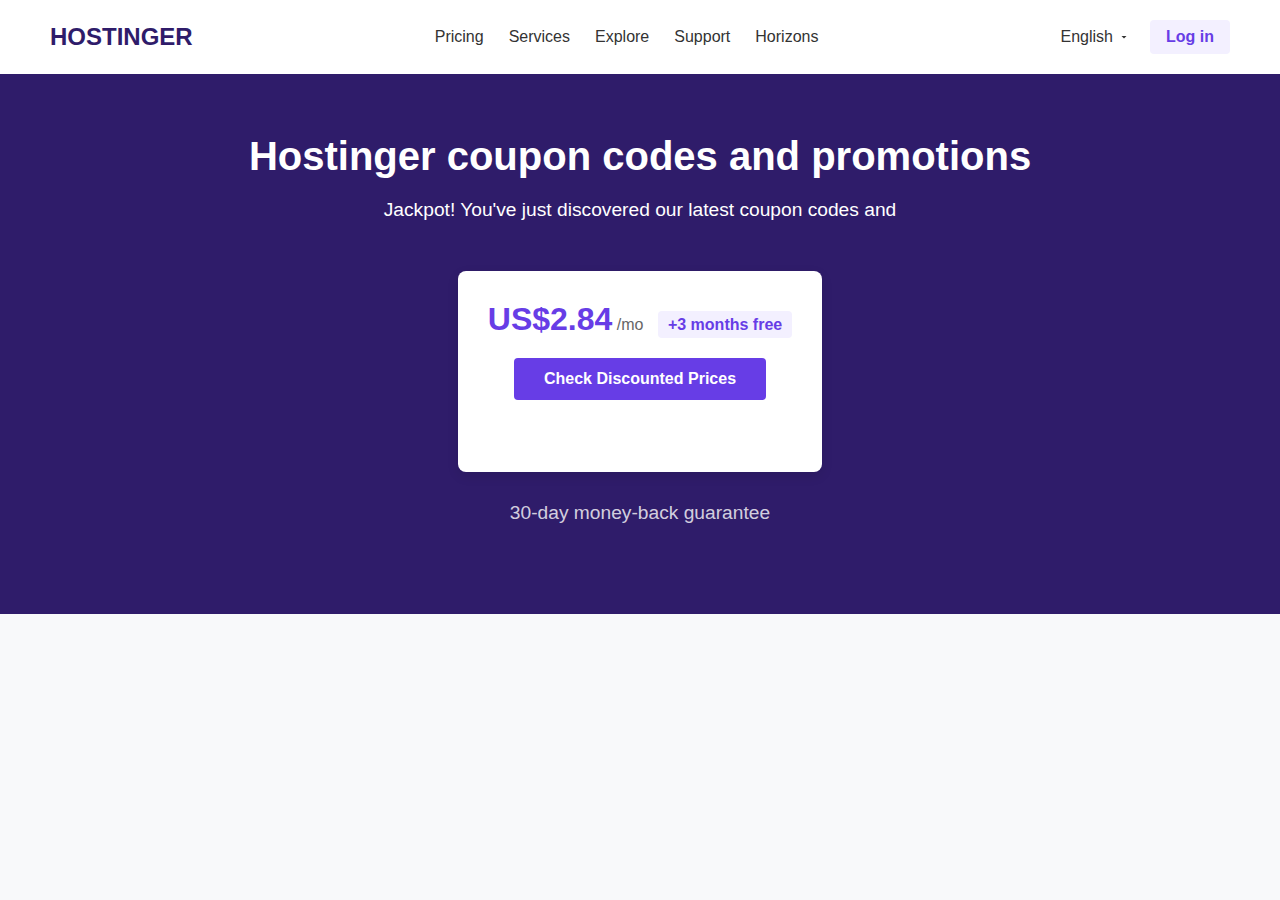
==== index.html @ 2bb6d46a "Rename landing page to index.html" ====
<!DOCTYPE html>
<html lang="en">
<head>
    <meta charset="UTF-8">
    <meta name="viewport" content="width=device-width, initial-scale=1.0">
    <title>Hostinger Coupons</title>
    <style>
        * {
            margin: 0;
            padding: 0;
            box-sizing: border-box;
            font-family: 'Segoe UI', Tahoma, Geneva, Verdana, sans-serif;
        }
        
        body {
            background-color: #f8f9fa;
            color: #333;
        }
        
        .navbar {
            display: flex;
            justify-content: space-between;
            align-items: center;
            padding: 20px 50px;
            background-color: white;
            box-shadow: 0 2px 5px rgba(0,0,0,0.1);
        }
        
        .logo {
            font-size: 24px;
            font-weight: bold;
            color: #2f1c6a;
        }
        
        .nav-links {
            display: flex;
            gap: 25px;
        }
        
        .nav-links a {
            text-decoration: none;
            color: #333;
            font-weight: 500;
        }
        
        .nav-right {
            display: flex;
            align-items: center;
            gap: 20px;
        }
        
        .language-selector {
            display: flex;
            align-items: center;
            gap: 5px;
        }
        
        .login-btn {
            background-color: #f3f0ff;
            color: #673de6;
            padding: 8px 16px;
            border-radius: 4px;
            text-decoration: none;
            font-weight: 600;
        }
        
        .hero {
            text-align: center;
            padding: 60px 20px;
            background-color: #2f1c6a;
            color: white;
        }
        
        .hero h1 {
            font-size: 2.5rem;
            margin-bottom: 20px;
        }
        
        .hero p {
            font-size: 1.2rem;
            margin-bottom: 30px;
        }
        
        .pricing-card {
            background-color: white;
            display: inline-block;
            padding: 30px;
            border-radius: 8px;
            margin-top: 20px;
            box-shadow: 0 4px 12px rgba(0,0,0,0.1);
        }
        
        .price {
            font-size: 2rem;
            font-weight: bold;
            color: #673de6;
        }
        
        .price-period {
            font-size: 1rem;
            color: #666;
        }
        
        .free-months {
            background-color: #f3f0ff;
            color: #673de6;
            padding: 5px 10px;
            border-radius: 4px;
            margin-left: 10px;
            font-weight: 600;
        }
        
        .cta-btn {
            display: inline-block;
            background-color: #673de6;
            color: white;
            padding: 12px 30px;
            border-radius: 4px;
            text-decoration: none;
            font-weight: bold;
            margin-top: 20px;
        }
        
        .timer {
            font-size: 1.2rem;
            margin-top: 20px;
            letter-spacing: 1px;
        }
        
        .guarantee {
            margin-top: 30px;
            font-size: 0.9rem;
            color: rgba(255,255,255,0.8);
        }
    </style>
</head>
<body>
    <nav class="navbar">
        <div class="logo">HOSTINGER</div>
        <div class="nav-links">
            <a href="#">Pricing</a>
            <a href="#">Services</a>
            <a href="#">Explore</a>
            <a href="#">Support</a>
            <a href="#">Horizons</a>
        </div>
        <div class="nav-right">
            <div class="language-selector">
                <span>English</span>
                <svg width="12" height="12" viewBox="0 0 24 24" fill="none" xmlns="mostplay365.live/af/QCUhyCym/join/2000/svg">
                    <path d="M7 10L12 15L17 10H7Z" fill="currentColor"/>
                </svg>
            </div>
            <a href="#" class="login-btn">Log in</a>
        </div>
    </nav>
    
    <section class="hero">
        <h1>Hostinger coupon codes and promotions</h1>
        <p>Jackpot! You've just discovered our latest coupon codes and</p>
        
        <div class="pricing-card">
            <div>
                <span class="price">US$2.84</span>
                <span class="price-period">/mo</span>
                <span class="free-months">+3 months free</span>
            </div>
            <a href="#" class="cta-btn">Check Discounted Prices</a>
            <div class="timer">02:19:11:50</div>
        </div>
        
        <p class="guarantee">30-day money-back guarantee</p>
    </section>
</body>
</html>
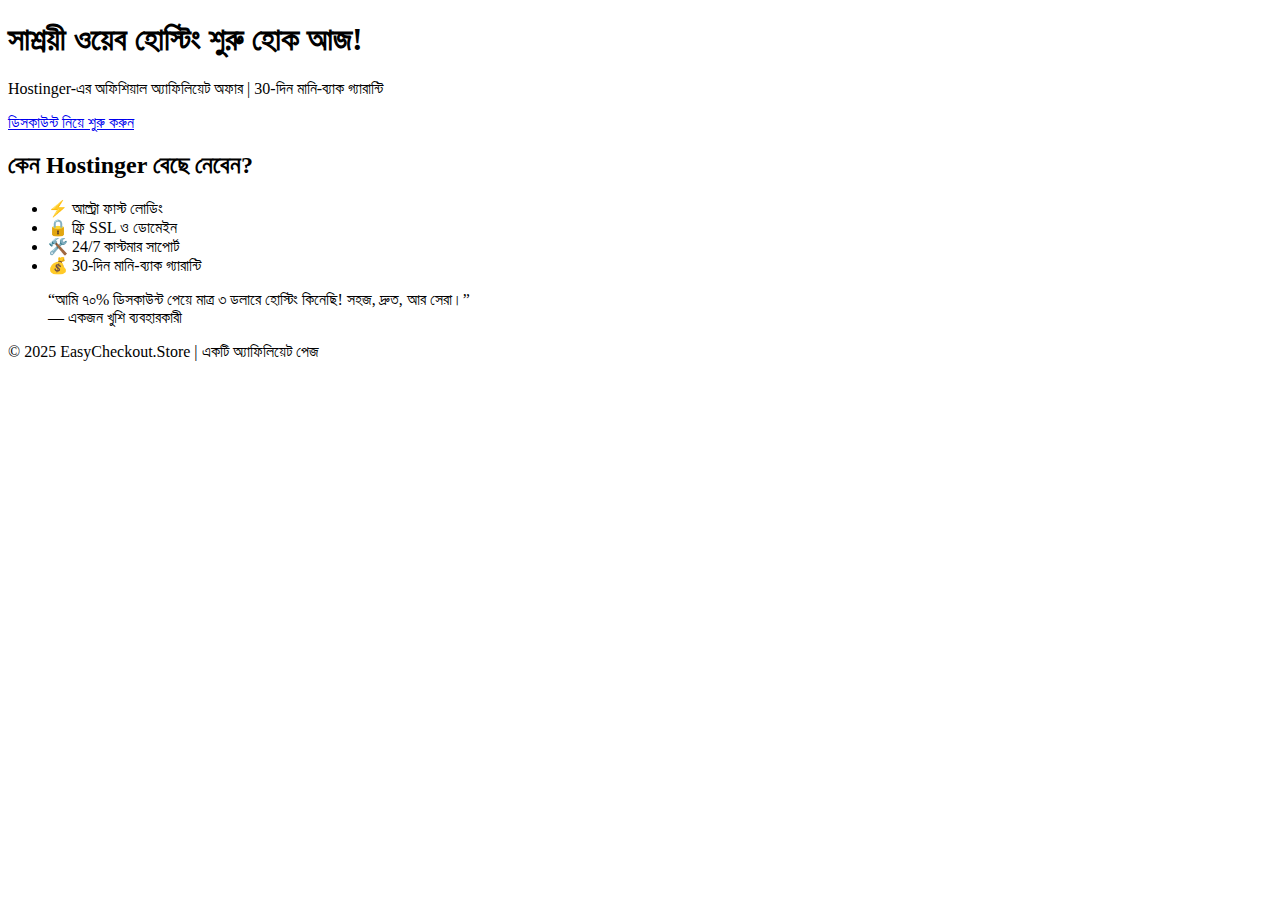
==== commit 8fae28c8: "Add files via upload" ====
--- a/index.html
+++ b/index.html
@@ -1,175 +1,46 @@
-<!DOCTYPE html>
-<html lang="en">
-<head>
-    <meta charset="UTF-8">
-    <meta name="viewport" content="width=device-width, initial-scale=1.0">
-    <title>Hostinger Coupons</title>
-    <style>
-        * {
-            margin: 0;
-            padding: 0;
-            box-sizing: border-box;
-            font-family: 'Segoe UI', Tahoma, Geneva, Verdana, sans-serif;
-        }
-        
-        body {
-            background-color: #f8f9fa;
-            color: #333;
-        }
-        
-        .navbar {
-            display: flex;
-            justify-content: space-between;
-            align-items: center;
-            padding: 20px 50px;
-            background-color: white;
-            box-shadow: 0 2px 5px rgba(0,0,0,0.1);
-        }
-        
-        .logo {
-            font-size: 24px;
-            font-weight: bold;
-            color: #2f1c6a;
-        }
-        
-        .nav-links {
-            display: flex;
-            gap: 25px;
-        }
-        
-        .nav-links a {
-            text-decoration: none;
-            color: #333;
-            font-weight: 500;
-        }
-        
-        .nav-right {
-            display: flex;
-            align-items: center;
-            gap: 20px;
-        }
-        
-        .language-selector {
-            display: flex;
-            align-items: center;
-            gap: 5px;
-        }
-        
-        .login-btn {
-            background-color: #f3f0ff;
-            color: #673de6;
-            padding: 8px 16px;
-            border-radius: 4px;
-            text-decoration: none;
-            font-weight: 600;
-        }
-        
-        .hero {
-            text-align: center;
-            padding: 60px 20px;
-            background-color: #2f1c6a;
-            color: white;
-        }
-        
-        .hero h1 {
-            font-size: 2.5rem;
-            margin-bottom: 20px;
-        }
-        
-        .hero p {
-            font-size: 1.2rem;
-            margin-bottom: 30px;
-        }
-        
-        .pricing-card {
-            background-color: white;
-            display: inline-block;
-            padding: 30px;
-            border-radius: 8px;
-            margin-top: 20px;
-            box-shadow: 0 4px 12px rgba(0,0,0,0.1);
-        }
-        
-        .price {
-            font-size: 2rem;
-            font-weight: bold;
-            color: #673de6;
-        }
-        
-        .price-period {
-            font-size: 1rem;
-            color: #666;
-        }
-        
-        .free-months {
-            background-color: #f3f0ff;
-            color: #673de6;
-            padding: 5px 10px;
-            border-radius: 4px;
-            margin-left: 10px;
-            font-weight: 600;
-        }
-        
-        .cta-btn {
-            display: inline-block;
-            background-color: #673de6;
-            color: white;
-            padding: 12px 30px;
-            border-radius: 4px;
-            text-decoration: none;
-            font-weight: bold;
-            margin-top: 20px;
-        }
-        
-        .timer {
-            font-size: 1.2rem;
-            margin-top: 20px;
-            letter-spacing: 1px;
-        }
-        
-        .guarantee {
-            margin-top: 30px;
-            font-size: 0.9rem;
-            color: rgba(255,255,255,0.8);
-        }
-    </style>
-</head>
-<body>
-    <nav class="navbar">
-        <div class="logo">HOSTINGER</div>
-        <div class="nav-links">
-            <a href="#">Pricing</a>
-            <a href="#">Services</a>
-            <a href="#">Explore</a>
-            <a href="#">Support</a>
-            <a href="#">Horizons</a>
-        </div>
-        <div class="nav-right">
-            <div class="language-selector">
-                <span>English</span>
-                <svg width="12" height="12" viewBox="0 0 24 24" fill="none" xmlns="mostplay365.live/af/QCUhyCym/join/2000/svg">
-                    <path d="M7 10L12 15L17 10H7Z" fill="currentColor"/>
-                </svg>
-            </div>
-            <a href="#" class="login-btn">Log in</a>
-        </div>
-    </nav>
-    
-    <section class="hero">
-        <h1>Hostinger coupon codes and promotions</h1>
-        <p>Jackpot! You've just discovered our latest coupon codes and</p>
-        
-        <div class="pricing-card">
-            <div>
-                <span class="price">US$2.84</span>
-                <span class="price-period">/mo</span>
-                <span class="free-months">+3 months free</span>
-            </div>
-            <a href="#" class="cta-btn">Check Discounted Prices</a>
-            <div class="timer">02:19:11:50</div>
-        </div>
-        
-        <p class="guarantee">30-day money-back guarantee</p>
-    </section>
-</body>
-</html>
+<!DOCTYPE html>
+<html lang="bn">
+<head>
+  <meta charset="UTF-8">
+  <meta name="viewport" content="width=device-width, initial-scale=1.0">
+  <meta name="description" content="Hostinger কুপন এবং ডিসকাউন্ট অফার! সাশ্রয়ী মূল্যে ওয়েব হোস্টিং শুরু করুন আজই।">
+  <title>Hostinger কুপন কোড | ডিসকাউন্ট অফার</title>
+  <link rel="stylesheet" href="style.css">
+</head>
+<body>
+  <header>
+    <div class="container">
+      <h1>সাশ্রয়ী ওয়েব হোস্টিং শুরু হোক আজ!</h1>
+      <p>Hostinger-এর অফিশিয়াল অ্যাফিলিয়েট অফার | 30-দিন মানি-ব্যাক গ্যারান্টি</p>
+      <a href="https://affiliates.hostinger.com/" class="cta-btn">ডিসকাউন্ট নিয়ে শুরু করুন</a>
+    </div>
+  </header>
+
+  <section class="features">
+    <div class="container">
+      <h2>কেন Hostinger বেছে নেবেন?</h2>
+      <ul>
+        <li>⚡ আল্ট্রা ফাস্ট লোডিং</li>
+        <li>🔒 ফ্রি SSL ও ডোমেইন</li>
+        <li>🛠️ 24/7 কাস্টমার সাপোর্ট</li>
+        <li>💰 30-দিন মানি-ব্যাক গ্যারান্টি</li>
+      </ul>
+    </div>
+  </section>
+
+  <section class="testimonial">
+    <div class="container">
+      <blockquote>
+        “আমি ৭০% ডিসকাউন্ট পেয়ে মাত্র ৩ ডলারে হোস্টিং কিনেছি! সহজ, দ্রুত, আর সেরা।” <br>
+        — একজন খুশি ব্যবহারকারী
+      </blockquote>
+    </div>
+  </section>
+
+  <footer>
+    <div class="container">
+      <p>&copy; 2025 EasyCheckout.Store | একটি অ্যাফিলিয়েট পেজ</p>
+    </div>
+  </footer>
+</body>
+</html>
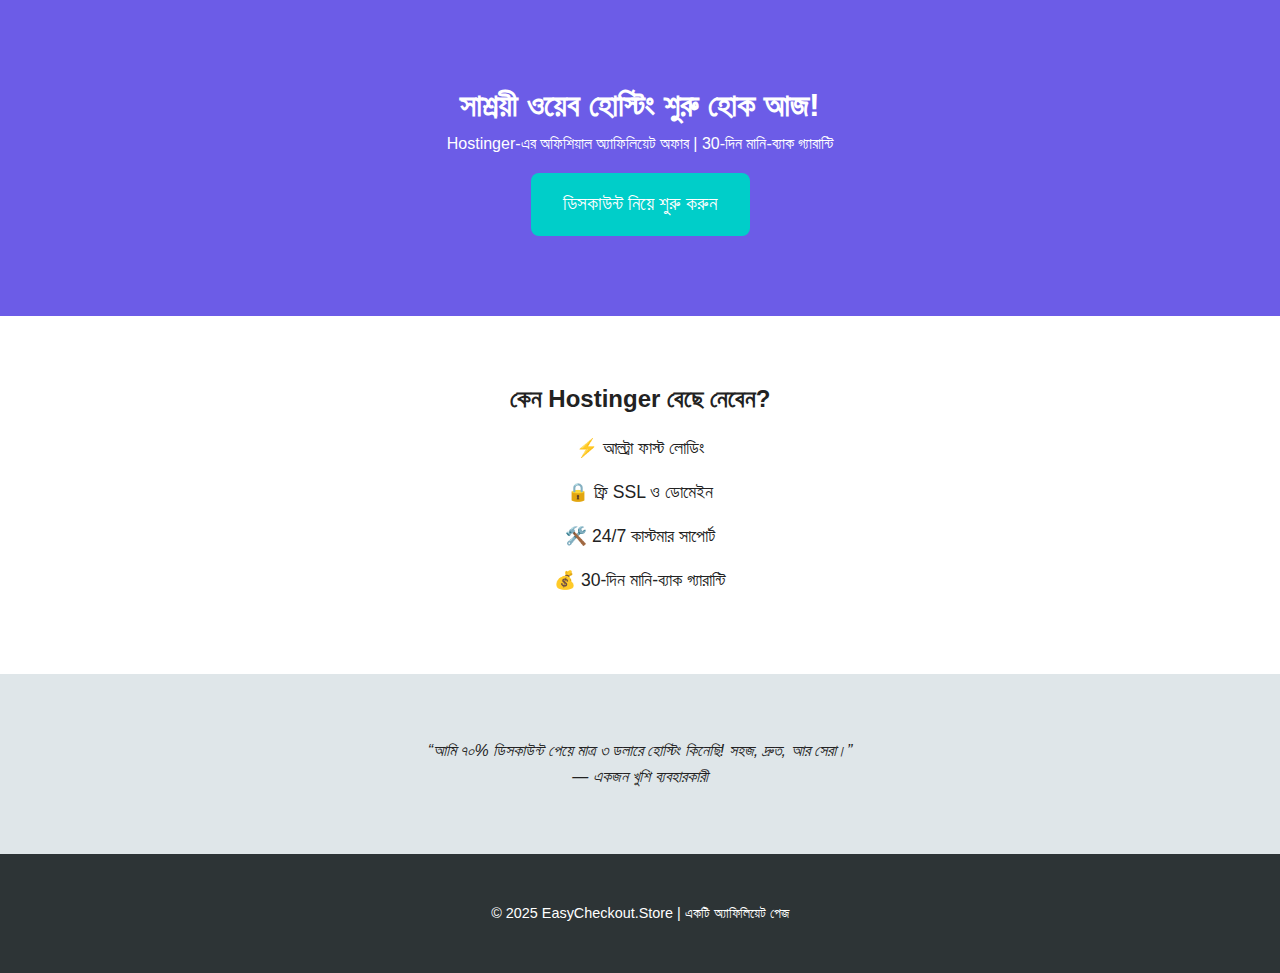
==== commit dc6e070f: "Clarity Update index.html" ====
--- a/index.html
+++ b/index.html
@@ -1,6 +1,13 @@
 <!DOCTYPE html>
 <html lang="bn">
 <head>
+<script type="text/javascript">
+    (function(c,l,a,r,i,t,y){
+        c[a]=c[a]||function(){(c[a].q=c[a].q||[]).push(arguments)};
+        t=l.createElement(r);t.async=1;t.src="https://www.clarity.ms/tag/"+i;
+        y=l.getElementsByTagName(r)[0];y.parentNode.insertBefore(t,y);
+    })(window, document, "clarity", "script", "r4nm39f1xd");
+</script>
   <meta charset="UTF-8">
   <meta name="viewport" content="width=device-width, initial-scale=1.0">
   <meta name="description" content="Hostinger কুপন এবং ডিসকাউন্ট অফার! সাশ্রয়ী মূল্যে ওয়েব হোস্টিং শুরু করুন আজই।">
--- a/style.css
+++ b/style.css
@@ -0,0 +1,64 @@
+* {
+  margin: 0;
+  padding: 0;
+  box-sizing: border-box;
+}
+
+body {
+  font-family: 'Segoe UI', sans-serif;
+  line-height: 1.6;
+  background: #f5f5f5;
+  color: #222;
+}
+
+.container {
+  max-width: 900px;
+  margin: auto;
+  padding: 2rem;
+  text-align: center;
+}
+
+header {
+  background: #6c5ce7;
+  color: white;
+  padding: 3rem 1rem;
+}
+
+.cta-btn {
+  display: inline-block;
+  margin-top: 1rem;
+  background: #00cec9;
+  color: #fff;
+  padding: 1rem 2rem;
+  text-decoration: none;
+  font-size: 1.2rem;
+  border-radius: 8px;
+}
+
+.features {
+  background: #fff;
+  padding: 2rem 1rem;
+}
+
+.features ul {
+  list-style: none;
+  padding: 0;
+}
+
+.features li {
+  margin: 1rem 0;
+  font-size: 1.1rem;
+}
+
+.testimonial {
+  background: #dfe6e9;
+  font-style: italic;
+  padding: 2rem 1rem;
+}
+
+footer {
+  background: #2d3436;
+  color: white;
+  padding: 1rem;
+  font-size: 0.9rem;
+}
